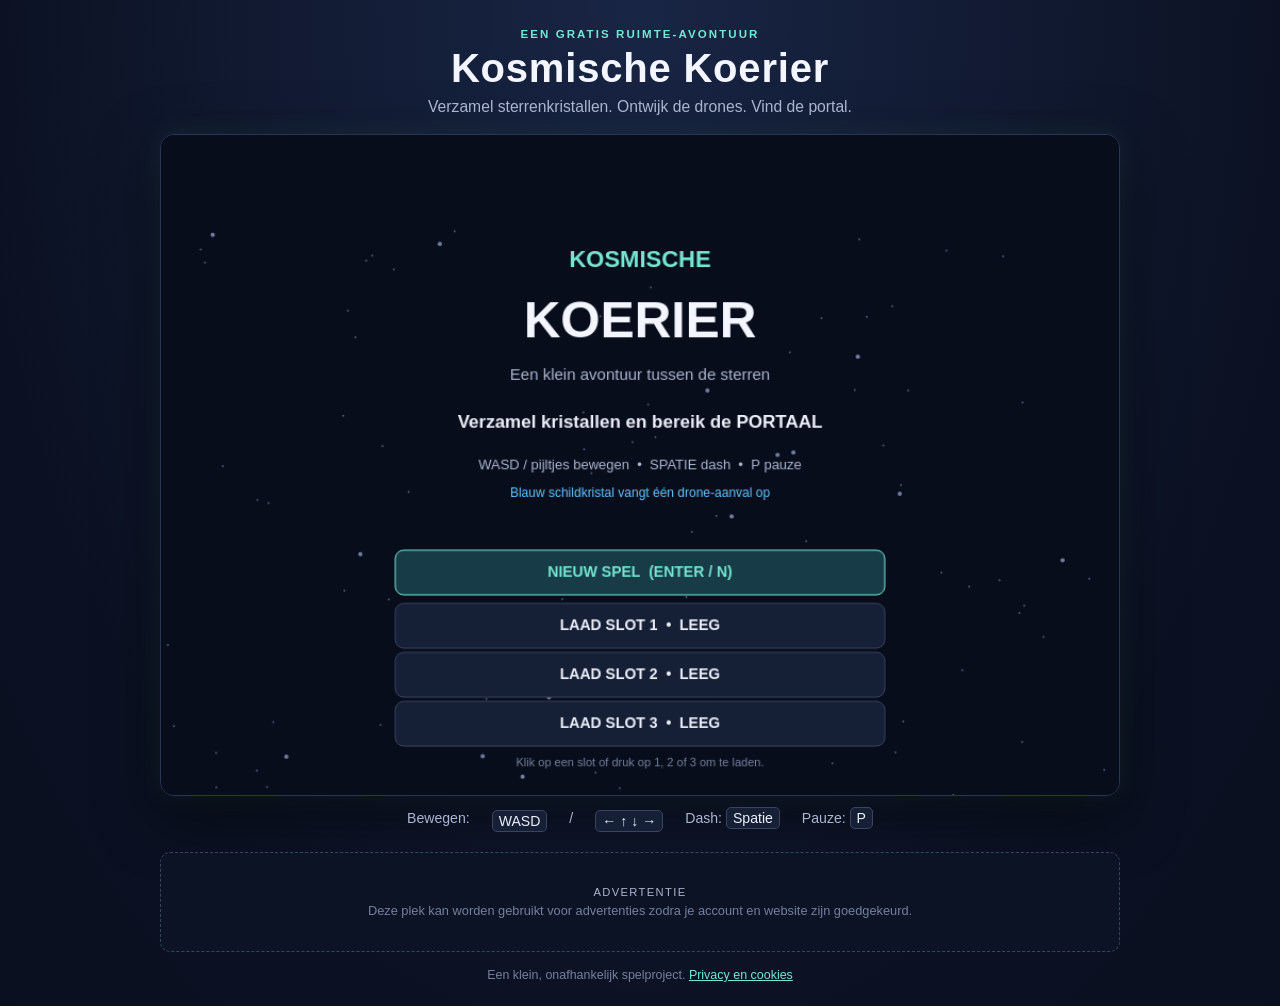
==== web/index.html @ 283fffa7 "oki" ====
<!doctype html>
<html lang="nl">
  <head>
    <meta charset="utf-8">
    <meta name="viewport" content="width=device-width, initial-scale=1, viewport-fit=cover">
    <meta
      name="description"
      content="Speel Kosmische Koerier, een gratis ruimte-avontuur in je browser."
    >
    <meta name="theme-color" content="#080d1b">
    <meta name="apple-mobile-web-app-capable" content="yes">
    <meta name="apple-mobile-web-app-title" content="KoKo">
    <meta name="apple-mobile-web-app-status-bar-style" content="black-translucent">
    <title>KoKo</title>
    <link rel="manifest" href="manifest.json">
    <link rel="icon" href="icons/icon.svg" type="image/svg+xml">
    <link rel="apple-touch-icon" href="icons/icon-192.png">
    <link rel="stylesheet" href="styles.css">
  </head>
  <body>
    <main class="site">
      <header class="site-header">
        <p class="eyebrow">EEN GRATIS RUIMTE-AVONTUUR</p>
        <h1>Kosmische Koerier</h1>
        <p class="tagline">Verzamel sterrenkristallen. Ontwijk de drones. Vind de portal.</p>
      </header>

      <section class="game-shell" aria-label="Kosmische Koerier browsergame">
        <canvas id="game" width="900" height="620" aria-label="Spelgebied">
          Je browser ondersteunt de canvas-weergave van dit spel niet.
        </canvas>
      </section>

      <nav class="touch-controls" aria-label="Aanraakbesturing">
        <div
          id="joystick"
          class="joystick"
          role="application"
          aria-label="Beweegjoystick: houd vast en sleep in de gewenste richting"
        >
          <div class="joystick-base">
            <div class="joystick-knob"></div>
          </div>
        </div>
        <div class="mobile-actions">
          <button type="button" class="dash-button" data-key="dash">DASH</button>
          <button type="button" id="pause-button" data-action="pause">PAUZE</button>
          <button type="button" id="save-button" data-action="save">OPSLAAN</button>
          <button type="button" id="next-level-button" hidden>ENTER: LEVEL 2</button>
        </div>
      </nav>

      <p class="controls">
        Bewegen: <kbd>WASD</kbd> / <kbd>← ↑ ↓ →</kbd>
        <span>Dash: <kbd>Spatie</kbd></span>
        <span>Pauze: <kbd>P</kbd></span>
      </p>

      <aside class="ad-slot" aria-label="Advertentie">
        <span class="ad-label">Advertentie</span>
        <p>Deze plek kan worden gebruikt voor advertenties zodra je account en website zijn goedgekeurd.</p>
      </aside>

      <footer class="site-footer">
        <p>Een klein, onafhankelijk spelproject. <a href="privacy.html">Privacy en cookies</a></p>
      </footer>
    </main>
    <script src="game.js"></script>
  </body>
</html>
---- web/styles.css ----
:root {
  color-scheme: dark;
  font-family: "Segoe UI", Arial, sans-serif;
  background: #080d1b;
  color: #f3f5ff;
  font-synthesis: none;
  text-rendering: optimizeLegibility;
}

* {
  box-sizing: border-box;
}

body {
  min-width: 320px;
  margin: 0;
  background:
    radial-gradient(ellipse at 50% 0, #182544 0, #0b1122 42rem, #080d1b 75rem);
}

.site {
  width: min(100% - 28px, 960px);
  margin: 0 auto;
  padding: 28px 0 24px;
}

.site-header {
  margin: 0 0 18px;
  text-align: center;
}

.eyebrow {
  margin: 0 0 6px;
  color: #75e6d1;
  font-size: 0.72rem;
  font-weight: 700;
  letter-spacing: 0.18em;
}

h1 {
  margin: 0;
  font-size: clamp(1.7rem, 5vw, 2.5rem);
  letter-spacing: 0.02em;
}

.tagline {
  margin: 7px 0 0;
  color: #aab5d0;
  font-size: 0.98rem;
}

.game-shell {
  overflow: hidden;
  border: 1px solid #293653;
  border-radius: 14px;
  background: #080d1b;
  box-shadow: 0 18px 60px #0008, 0 0 28px #75e6d11c;
}

canvas {
  display: block;
  width: 100%;
  height: auto;
  aspect-ratio: 900 / 620;
  touch-action: none;
}

.controls {
  display: flex;
  flex-wrap: wrap;
  justify-content: center;
  gap: 8px 22px;
  margin: 14px 0;
  color: #aab5d0;
  font-size: 0.88rem;
}

kbd {
  padding: 2px 6px;
  border: 1px solid #39445f;
  border-radius: 5px;
  background: #151f36;
  color: #edf0fa;
  font: inherit;
}

.touch-controls {
  display: none;
  align-items: center;
  justify-content: space-between;
  gap: 20px;
  padding: 14px 4px 4px;
  touch-action: none;
  user-select: none;
}

.joystick {
  display: grid;
  width: clamp(112px, 28vw, 136px);
  height: clamp(112px, 28vw, 136px);
  flex: 0 0 auto;
  place-items: center;
  touch-action: none;
}

.joystick-base {
  position: relative;
  width: 100%;
  height: 100%;
  border: 2px solid #526481;
  border-radius: 50%;
  background: radial-gradient(circle, #1a2c46 0, #111b31 68%, #0c1426 100%);
  box-shadow: inset 0 0 18px #75e6d11c, 0 5px 16px #0005;
  touch-action: none;
}

.touch-controls button {
  min-width: 68px;
  height: 48px;
  padding: 0 10px;
  border: 1px solid #526481;
  border-radius: 12px;
  background: #151f36;
  color: #e8f4ff;
  font-size: 0.82rem;
  font-weight: 700;
  touch-action: none;
}

.joystick-knob {
  position: absolute;
  top: 50%;
  left: 50%;
  width: 54px;
  height: 54px;
  border: 2px solid #a8fff0;
  border-radius: 50%;
  background: linear-gradient(145deg, #327c89, #1e4656);
  box-shadow: 0 3px 12px #0008;
  transform: translate(-50%, -50%);
  pointer-events: none;
}

.touch-controls button:active {
  border-color: #75e6d1;
  background: #1e4656;
}

.mobile-actions {
  display: flex;
  flex: 1 1 auto;
  flex-wrap: wrap;
  justify-content: flex-end;
  gap: 8px;
  max-width: 270px;
}

.mobile-actions .dash-button {
  min-width: 76px;
  color: #75e6d1;
}

.mobile-actions button:disabled {
  border-color: #30374b;
  background: #10182b;
  color: #68728b;
  opacity: 0.72;
}

.ad-slot {
  display: grid;
  min-height: 100px;
  place-content: center;
  margin: 20px auto 0;
  padding: 12px;
  border: 1px dashed #39445f;
  border-radius: 10px;
  background: #0c1325;
  color: #73809d;
  text-align: center;
  font-size: 0.8rem;
}

.ad-slot p {
  margin: 5px 0 0;
}

.ad-label {
  color: #aab5d0;
  font-size: 0.7rem;
  letter-spacing: 0.12em;
  text-transform: uppercase;
}

.site-footer {
  margin-top: 16px;
  color: #73809d;
  text-align: center;
  font-size: 0.78rem;
}

.site-footer p {
  margin: 0;
}

.site-footer a,
.policy a {
  color: #75e6d1;
}

.text-page {
  max-width: 760px;
}

.policy {
  padding: 22px;
  border: 1px solid #293653;
  border-radius: 12px;
  background: #0c1325;
  color: #c2cbe0;
  line-height: 1.65;
}

.policy h2 {
  margin: 24px 0 6px;
  color: #f3f5ff;
  font-size: 1.1rem;
}

.policy code {
  color: #75e6d1;
}

.policy-note {
  color: #aab5d0;
  font-size: 0.9rem;
}

@media (pointer: coarse), (max-width: 700px) {
  .touch-controls {
    display: flex;
  }

  .controls {
    display: none;
  }

  .site {
    width: min(100% - 18px, 960px);
    padding-top: 18px;
  }

  .tagline {
    font-size: 0.85rem;
  }
}

@media (orientation: landscape) and (max-width: 1200px) {
  .site {
    display: grid;
    width: 100%;
    height: 100vh;
    height: 100dvh;
    grid-template-columns: minmax(0, 1fr);
    grid-template-rows: minmax(0, 1fr);
    gap: 0;
    padding: 0;
  }

  .site-header,
  .controls,
  .ad-slot,
  .site-footer {
    display: none;
  }

  .game-shell {
    display: grid;
    min-width: 0;
    min-height: 0;
    height: 100%;
    place-items: center;
    border: 0;
    border-radius: 0;
    box-shadow: none;
  }

  canvas {
    width: auto;
    height: auto;
    aspect-ratio: auto;
    max-width: 100vw;
    max-height: 100dvh;
  }

  .touch-controls {
    position: fixed;
    z-index: 2;
    inset: 0;
    display: block;
    height: 100dvh;
    padding: 0;
    pointer-events: none;
  }

  .joystick {
    position: absolute;
    left: max(12px, env(safe-area-inset-left, 0px));
    bottom: max(12px, env(safe-area-inset-bottom, 0px));
    width: clamp(76px, 22vh, 112px);
    height: clamp(76px, 22vh, 112px);
    pointer-events: auto;
  }

  .mobile-actions {
    display: contents;
  }

  .touch-controls button {
    position: absolute;
    width: 68px;
    min-width: 0;
    height: 28px;
    padding: 0 5px;
    font-size: 0.68rem;
    pointer-events: auto;
  }

  .mobile-actions .dash-button {
    right: max(12px, env(safe-area-inset-right, 0px));
    bottom: max(12px, env(safe-area-inset-bottom, 0px));
    width: 76px;
    min-width: 76px;
    height: 44px;
  }

  #pause-button {
    top: var(--landscape-actions-top, 34px);
    right: calc(var(--landscape-actions-right, 12px) + 74px);
  }

  #save-button {
    top: var(--landscape-actions-top, 34px);
    right: var(--landscape-actions-right, 12px);
  }

  #next-level-button {
    top: var(--landscape-actions-top, 34px);
    right: var(--landscape-actions-right, 12px);
    width: 140px;
  }
}
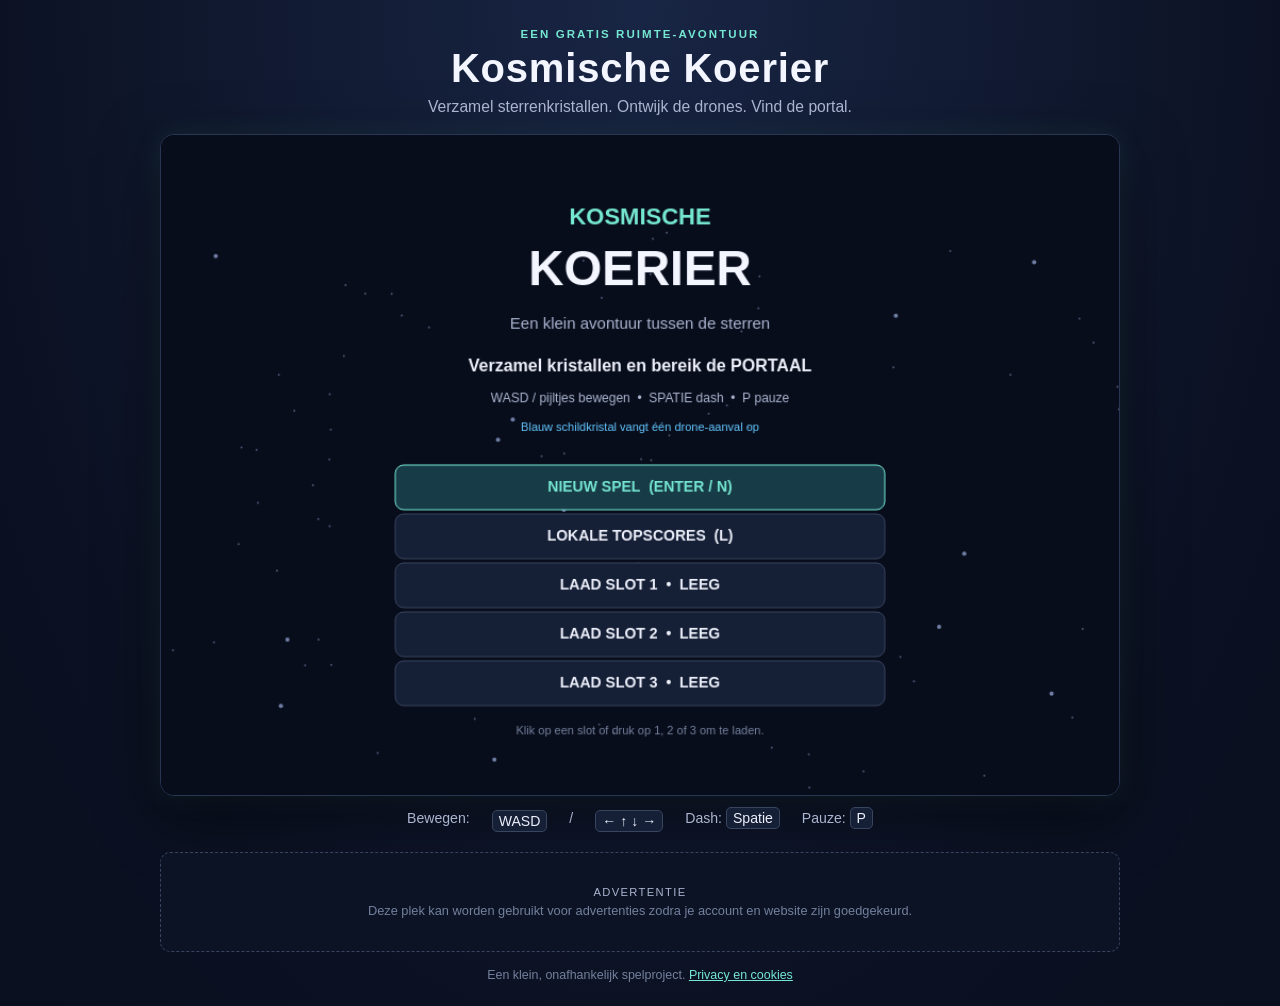
==== commit 6bfc0014: "test" ====
--- a/web/index.html
+++ b/web/index.html
@@ -18,6 +18,10 @@
     <link rel="stylesheet" href="styles.css">
   </head>
   <body>
+    <div class="install-prompt">
+      <button id="install-app-button" type="button" hidden>Installeer KoKo</button>
+      <p id="install-status" role="status" aria-live="polite" hidden></p>
+    </div>
     <main class="site">
       <header class="site-header">
         <p class="eyebrow">EEN GRATIS RUIMTE-AVONTUUR</p>
@@ -65,6 +69,7 @@
         <p>Een klein, onafhankelijk spelproject. <a href="privacy.html">Privacy en cookies</a></p>
       </footer>
     </main>
+    <script src="pwa-bootstrap.js"></script>
     <script src="game.js"></script>
   </body>
 </html>
--- a/web/styles.css
+++ b/web/styles.css
@@ -16,6 +16,50 @@
   margin: 0;
   background:
     radial-gradient(ellipse at 50% 0, #182544 0, #0b1122 42rem, #080d1b 75rem);
+}
+
+.install-prompt {
+  position: fixed;
+  z-index: 5;
+  top: max(8px, env(safe-area-inset-top, 0px));
+  right: max(8px, env(safe-area-inset-right, 0px));
+  display: grid;
+  justify-items: end;
+  gap: 6px;
+  pointer-events: none;
+}
+
+#install-app-button {
+  padding: 10px 14px;
+  border: 1px solid #75e6d1;
+  border-radius: 10px;
+  background: #173c48;
+  color: #e8f4ff;
+  font: inherit;
+  font-size: 0.85rem;
+  font-weight: 700;
+  pointer-events: auto;
+}
+
+#install-app-button:disabled {
+  opacity: 0.65;
+}
+
+#install-status {
+  max-width: min(320px, calc(100vw - 16px));
+  margin: 0;
+  padding: 8px 10px;
+  border: 1px solid #39445f;
+  border-radius: 8px;
+  background: #0c1325;
+  color: #c2cbe0;
+  font-size: 0.8rem;
+  pointer-events: auto;
+}
+
+#install-app-button[hidden],
+#install-status[hidden] {
+  display: none;
 }
 
 .site {
@@ -255,7 +299,14 @@
   }
 }
 
-@media (orientation: landscape) and (max-width: 1200px) {
+@media (orientation: landscape) and (any-pointer: coarse),
+  (orientation: landscape) and (max-width: 1200px) {
+  .install-prompt {
+    right: auto;
+    left: 50%;
+    transform: translateX(-50%);
+  }
+
   .site {
     display: grid;
     width: 100%;
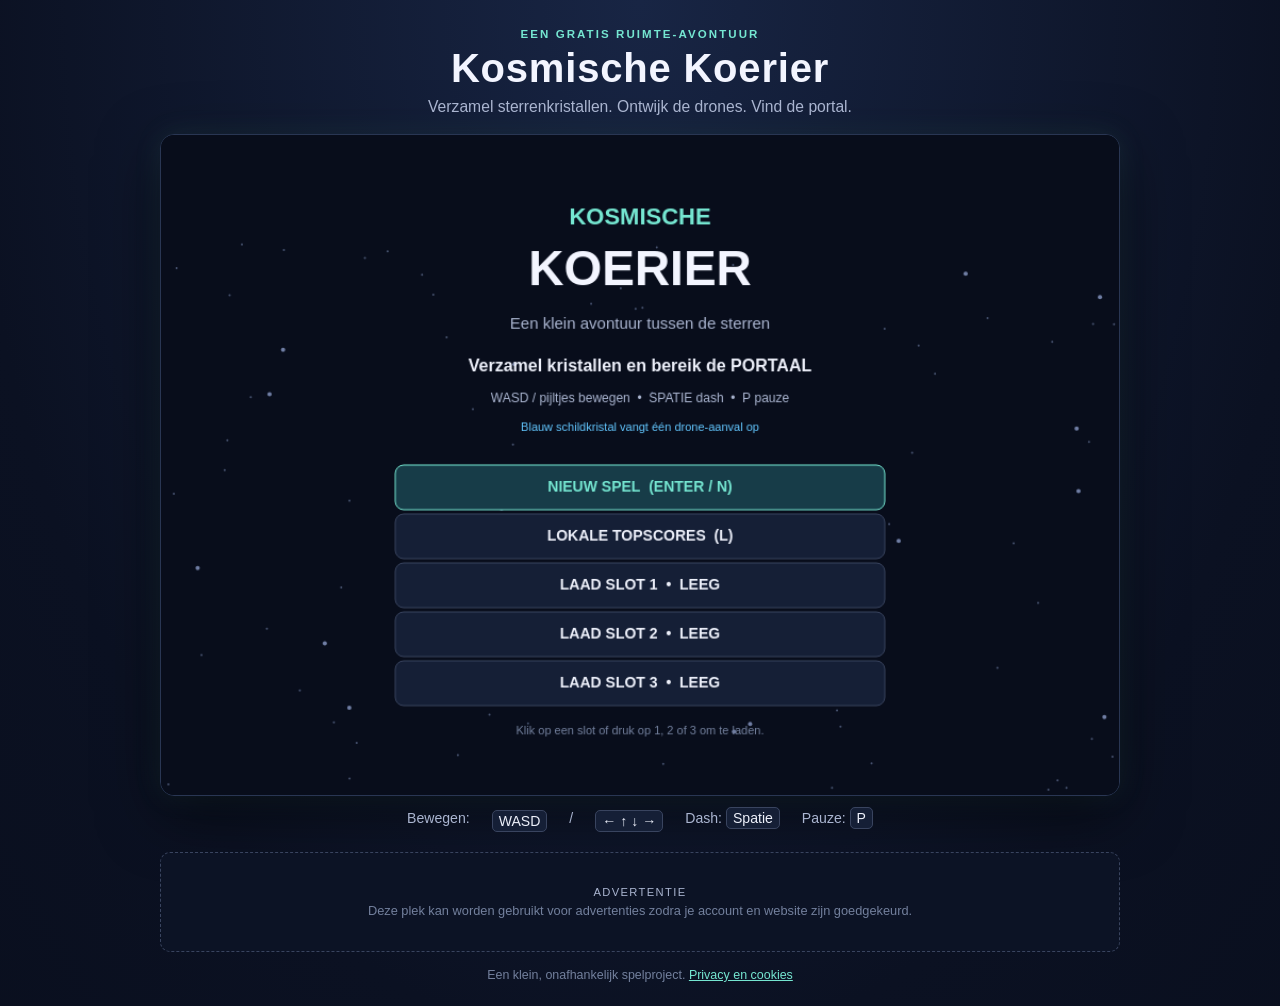
==== commit 59099407: "big" ====
--- a/web/index.html
+++ b/web/index.html
@@ -2,26 +2,21 @@
 <html lang="nl">
   <head>
     <meta charset="utf-8">
-    <meta name="viewport" content="width=device-width, initial-scale=1, viewport-fit=cover">
+    <meta name="viewport" content="width=device-width, initial-scale=1">
     <meta
       name="description"
       content="Speel Kosmische Koerier, een gratis ruimte-avontuur in je browser."
     >
     <meta name="theme-color" content="#080d1b">
     <meta name="apple-mobile-web-app-capable" content="yes">
-    <meta name="apple-mobile-web-app-title" content="KoKo">
-    <meta name="apple-mobile-web-app-status-bar-style" content="black-translucent">
-    <title>KoKo</title>
+    <meta name="apple-mobile-web-app-title" content="Koerier">
+    <title>Kosmische Koerier — ruimte-avontuur</title>
     <link rel="manifest" href="manifest.json">
     <link rel="icon" href="icons/icon.svg" type="image/svg+xml">
     <link rel="apple-touch-icon" href="icons/icon-192.png">
     <link rel="stylesheet" href="styles.css">
   </head>
   <body>
-    <div class="install-prompt">
-      <button id="install-app-button" type="button" hidden>Installeer KoKo</button>
-      <p id="install-status" role="status" aria-live="polite" hidden></p>
-    </div>
     <main class="site">
       <header class="site-header">
         <p class="eyebrow">EEN GRATIS RUIMTE-AVONTUUR</p>
@@ -69,7 +64,6 @@
         <p>Een klein, onafhankelijk spelproject. <a href="privacy.html">Privacy en cookies</a></p>
       </footer>
     </main>
-    <script src="pwa-bootstrap.js"></script>
     <script src="game.js"></script>
   </body>
 </html>
--- a/web/styles.css
+++ b/web/styles.css
@@ -16,50 +16,6 @@
   margin: 0;
   background:
     radial-gradient(ellipse at 50% 0, #182544 0, #0b1122 42rem, #080d1b 75rem);
-}
-
-.install-prompt {
-  position: fixed;
-  z-index: 5;
-  top: max(8px, env(safe-area-inset-top, 0px));
-  right: max(8px, env(safe-area-inset-right, 0px));
-  display: grid;
-  justify-items: end;
-  gap: 6px;
-  pointer-events: none;
-}
-
-#install-app-button {
-  padding: 10px 14px;
-  border: 1px solid #75e6d1;
-  border-radius: 10px;
-  background: #173c48;
-  color: #e8f4ff;
-  font: inherit;
-  font-size: 0.85rem;
-  font-weight: 700;
-  pointer-events: auto;
-}
-
-#install-app-button:disabled {
-  opacity: 0.65;
-}
-
-#install-status {
-  max-width: min(320px, calc(100vw - 16px));
-  margin: 0;
-  padding: 8px 10px;
-  border: 1px solid #39445f;
-  border-radius: 8px;
-  background: #0c1325;
-  color: #c2cbe0;
-  font-size: 0.8rem;
-  pointer-events: auto;
-}
-
-#install-app-button[hidden],
-#install-status[hidden] {
-  display: none;
 }
 
 .site {
@@ -301,12 +257,6 @@
 
 @media (orientation: landscape) and (any-pointer: coarse),
   (orientation: landscape) and (max-width: 1200px) {
-  .install-prompt {
-    right: auto;
-    left: 50%;
-    transform: translateX(-50%);
-  }
-
   .site {
     display: grid;
     width: 100%;
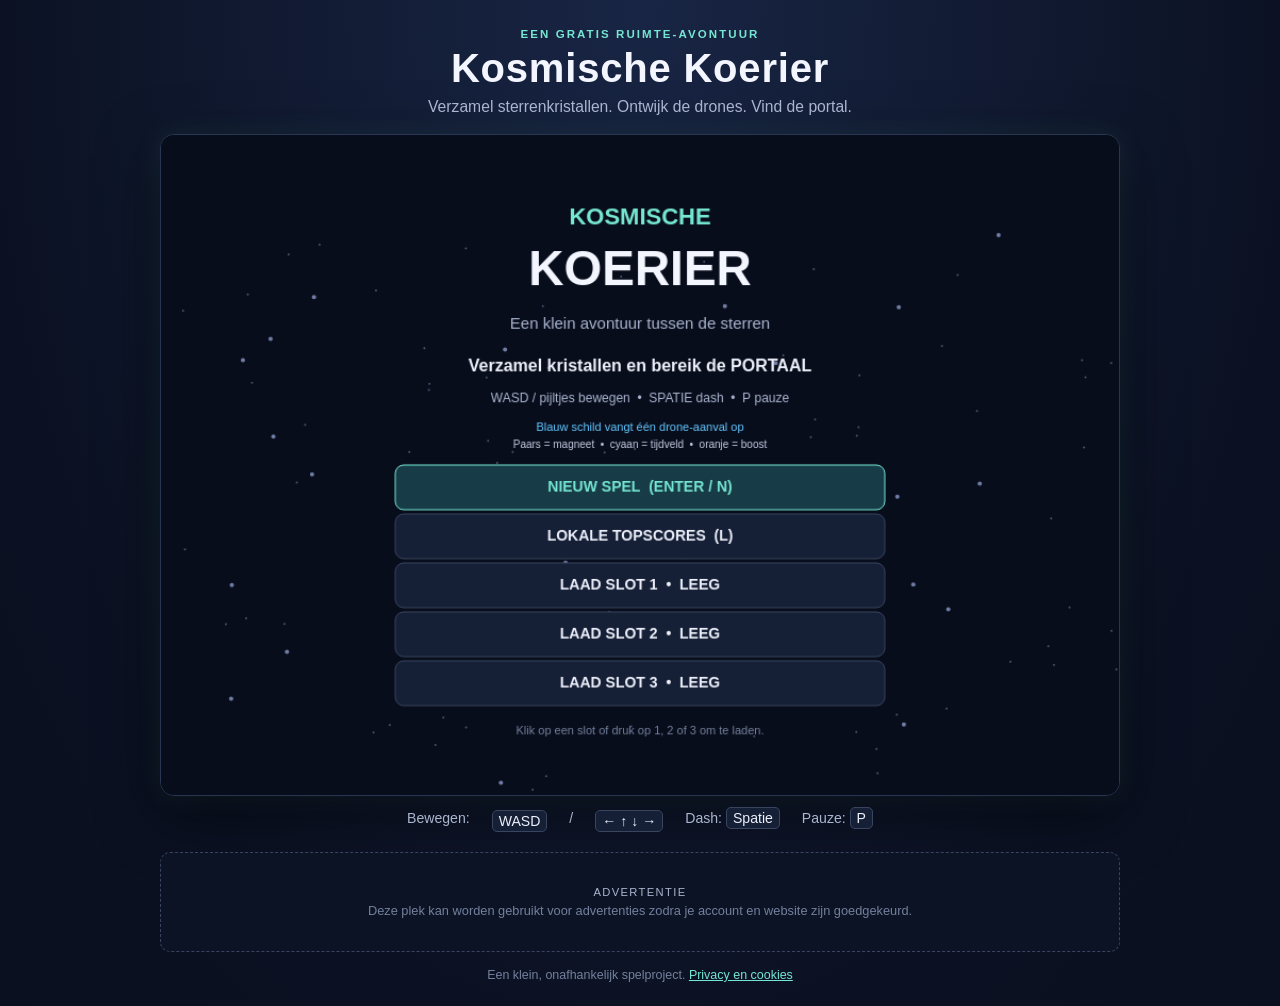
==== commit e89b620f: "ja" ====
--- a/web/index.html
+++ b/web/index.html
@@ -2,7 +2,7 @@
 <html lang="nl">
   <head>
     <meta charset="utf-8">
-    <meta name="viewport" content="width=device-width, initial-scale=1">
+    <meta name="viewport" content="width=device-width, initial-scale=1, viewport-fit=cover">
     <meta
       name="description"
       content="Speel Kosmische Koerier, een gratis ruimte-avontuur in je browser."
--- a/web/styles.css
+++ b/web/styles.css
@@ -311,6 +311,21 @@
     width: clamp(76px, 22vh, 112px);
     height: clamp(76px, 22vh, 112px);
     pointer-events: auto;
+    opacity: 0.78;
+  }
+
+  .joystick-base {
+    border-color: #526481b8;
+    background: radial-gradient(
+      circle,
+      #1a2c46b3 0,
+      #111b31a6 68%,
+      #0c142680 100%
+    );
+  }
+
+  .joystick-knob {
+    background: linear-gradient(145deg, #327c89d9, #1e4656d9);
   }
 
   .mobile-actions {
@@ -319,25 +334,28 @@
 
   .touch-controls button {
     position: absolute;
-    width: 68px;
+    width: 58px;
     min-width: 0;
-    height: 28px;
-    padding: 0 5px;
-    font-size: 0.68rem;
+    height: 24px;
+    padding: 0 3px;
+    font-size: 0.6rem;
     pointer-events: auto;
   }
 
   .mobile-actions .dash-button {
     right: max(12px, env(safe-area-inset-right, 0px));
     bottom: max(12px, env(safe-area-inset-bottom, 0px));
-    width: 76px;
-    min-width: 76px;
-    height: 44px;
+    width: 64px;
+    min-width: 64px;
+    height: 38px;
+    border-color: #526481b8;
+    background: #151f36b8;
+    opacity: 0.78;
   }
 
   #pause-button {
     top: var(--landscape-actions-top, 34px);
-    right: calc(var(--landscape-actions-right, 12px) + 74px);
+    right: calc(var(--landscape-actions-right, 12px) + 64px);
   }
 
   #save-button {
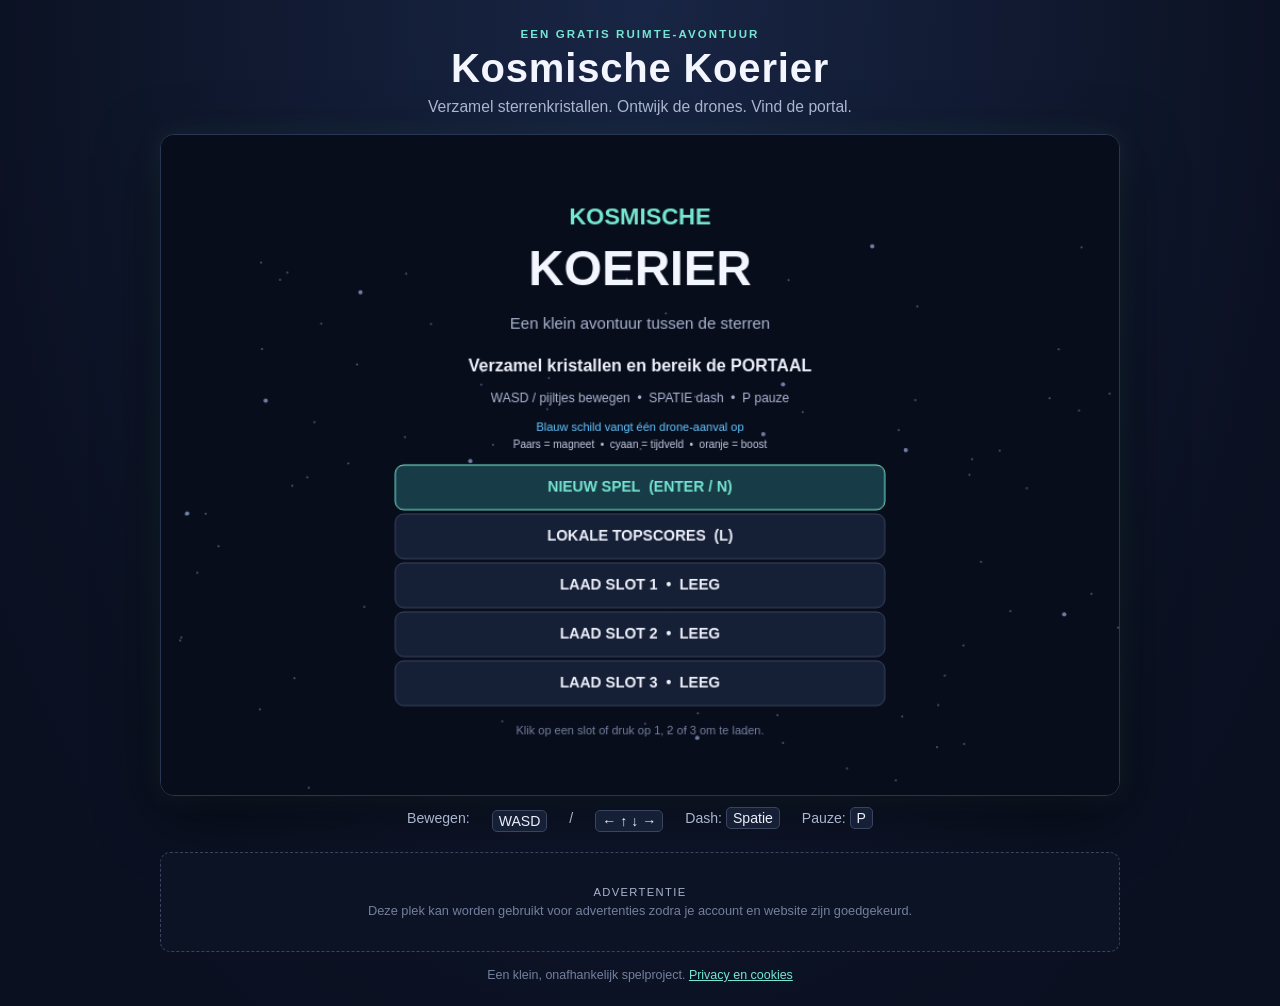
==== commit 96f2a0f5: "ok" ====
--- a/web/index.html
+++ b/web/index.html
@@ -64,6 +64,9 @@
         <p>Een klein, onafhankelijk spelproject. <a href="privacy.html">Privacy en cookies</a></p>
       </footer>
     </main>
+    <div class="orientation-notice" role="status">
+      <p>Deze app werkt alleen in liggende stand.<br>Draai je telefoon om verder te spelen.</p>
+    </div>
     <script src="game.js"></script>
   </body>
 </html>
--- a/web/styles.css
+++ b/web/styles.css
@@ -16,6 +16,10 @@
   margin: 0;
   background:
     radial-gradient(ellipse at 50% 0, #182544 0, #0b1122 42rem, #080d1b 75rem);
+}
+
+.orientation-notice {
+  display: none;
 }
 
 .site {
@@ -369,3 +373,30 @@
     width: 140px;
   }
 }
+
+@media (orientation: portrait) and (max-width: 1200px) {
+  html.installed-app,
+  html.installed-app body {
+    width: 100%;
+    height: 100%;
+    height: 100dvh;
+    overflow: hidden;
+  }
+
+  html.installed-app .site {
+    display: none;
+  }
+
+  html.installed-app .orientation-notice {
+    position: fixed;
+    z-index: 10;
+    inset: 0;
+    display: grid;
+    place-items: center;
+    padding: 24px;
+    background: #080d1b;
+    color: #f3f5ff;
+    text-align: center;
+    font-size: 1.1rem;
+  }
+}
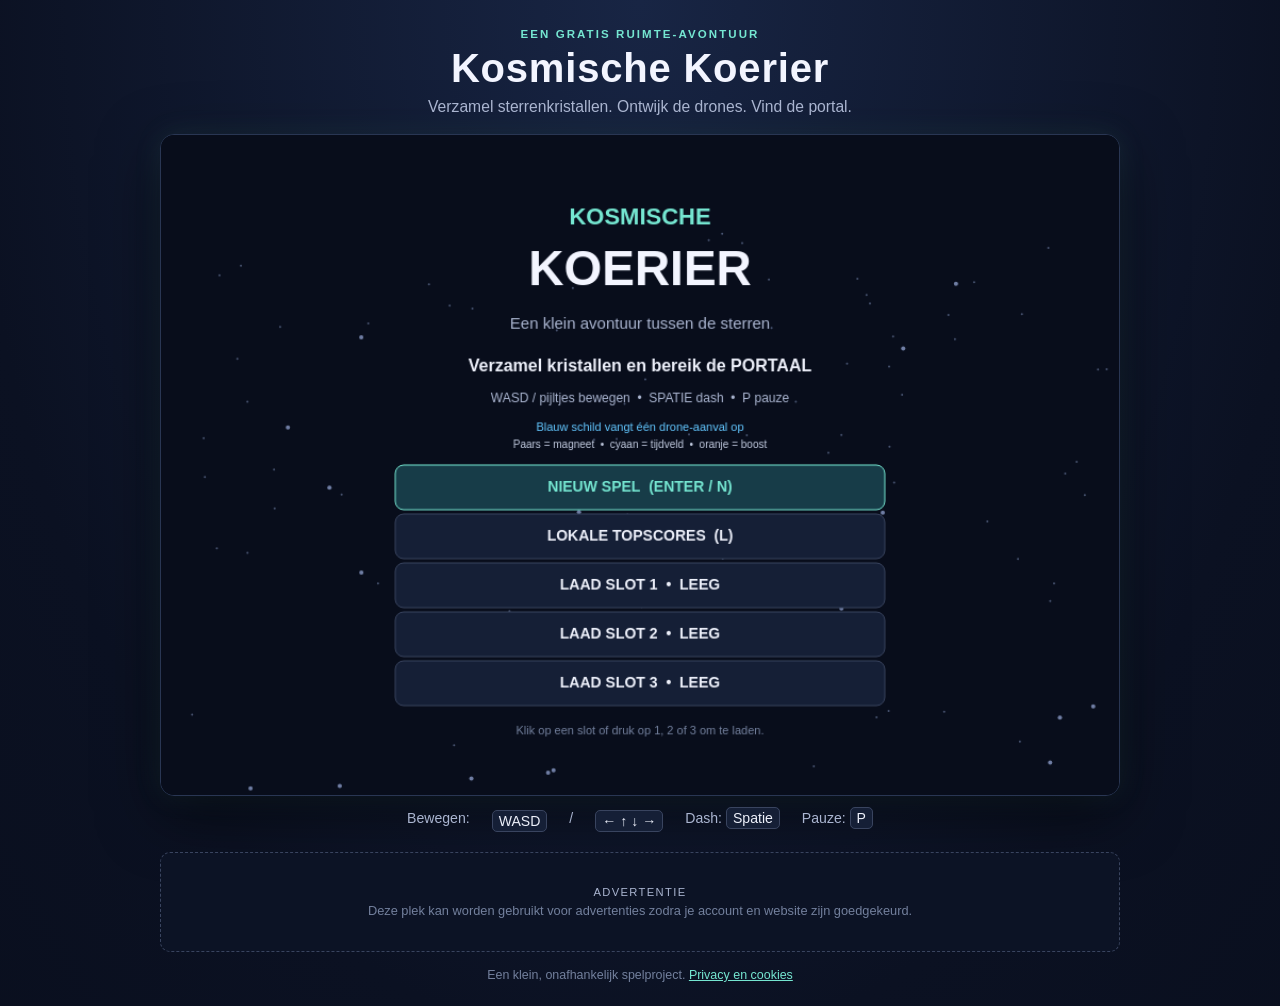
==== commit 7ff00710: "ok" ====
--- a/web/index.html
+++ b/web/index.html
@@ -45,6 +45,16 @@
           <button type="button" class="dash-button" data-key="dash">DASH</button>
           <button type="button" id="pause-button" data-action="pause">PAUZE</button>
           <button type="button" id="save-button" data-action="save">OPSLAAN</button>
+          <button
+            type="button"
+            id="fullscreen-button"
+            aria-label="Volledig scherm inschakelen"
+            title="Volledig scherm inschakelen"
+          >
+            <svg viewBox="0 0 24 24" aria-hidden="true">
+              <path d="M4 9V4h5M20 9V4h-5M4 15v5h5m11-5v5h-5"></path>
+            </svg>
+          </button>
           <button type="button" id="next-level-button" hidden>ENTER: LEVEL 2</button>
         </div>
       </nav>
@@ -64,6 +74,7 @@
         <p>Een klein, onafhankelijk spelproject. <a href="privacy.html">Privacy en cookies</a></p>
       </footer>
     </main>
+    <p id="fullscreen-status" class="fullscreen-status" role="status" aria-live="polite" hidden></p>
     <div class="orientation-notice" role="status">
       <p>Deze app werkt alleen in liggende stand.<br>Draai je telefoon om verder te spelen.</p>
     </div>
--- a/web/styles.css
+++ b/web/styles.css
@@ -150,6 +150,45 @@
   background: #1e4656;
 }
 
+#fullscreen-button {
+  display: grid;
+  min-width: 44px;
+  place-items: center;
+  padding: 0;
+}
+
+#fullscreen-button svg {
+  width: 18px;
+  height: 18px;
+  fill: none;
+  stroke: currentColor;
+  stroke-width: 2;
+  stroke-linecap: round;
+  stroke-linejoin: round;
+}
+
+.fullscreen-status {
+  position: fixed;
+  z-index: 4;
+  top: max(8px, env(safe-area-inset-top, 0px));
+  left: 50%;
+  max-width: calc(100vw - 24px);
+  margin: 0;
+  padding: 8px 12px;
+  transform: translateX(-50%);
+  border: 1px solid #526481;
+  border-radius: 8px;
+  background: #0c1325e8;
+  color: #f3f5ff;
+  font-size: 0.8rem;
+  text-align: center;
+  pointer-events: none;
+}
+
+.fullscreen-status[hidden] {
+  display: none;
+}
+
 .mobile-actions {
   display: flex;
   flex: 1 1 auto;
@@ -367,6 +406,19 @@
     right: var(--landscape-actions-right, 12px);
   }
 
+  #fullscreen-button {
+    top: var(--landscape-actions-top, 34px);
+    right: calc(var(--landscape-actions-right, 12px) + 128px);
+    width: 32px;
+    min-width: 32px;
+    height: 24px;
+  }
+
+  #fullscreen-button svg {
+    width: 15px;
+    height: 15px;
+  }
+
   #next-level-button {
     top: var(--landscape-actions-top, 34px);
     right: var(--landscape-actions-right, 12px);
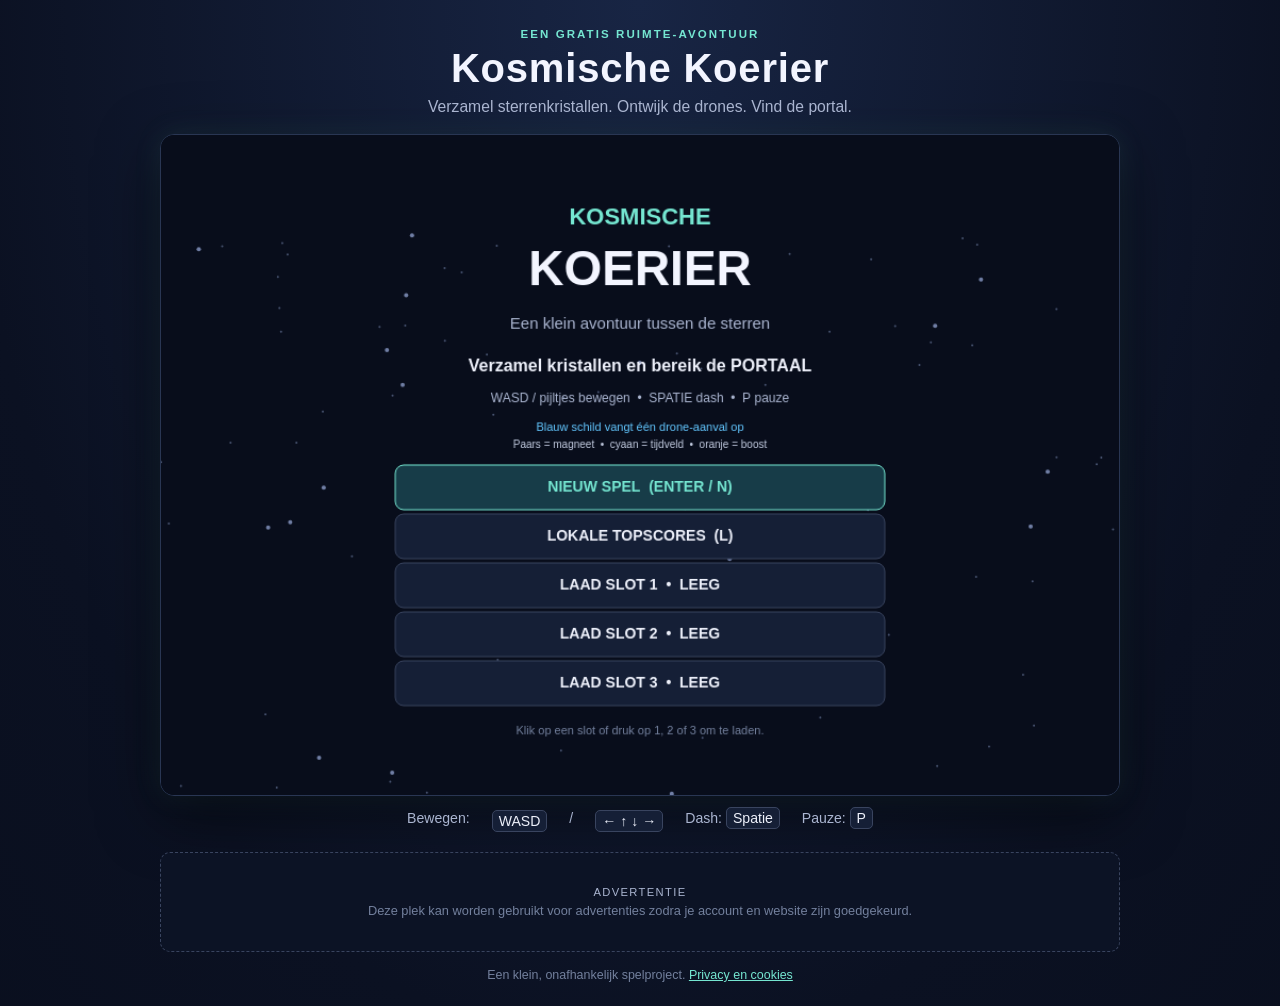
==== commit b35a7f59: "terug" ====
--- a/web/index.html
+++ b/web/index.html
@@ -45,16 +45,6 @@
           <button type="button" class="dash-button" data-key="dash">DASH</button>
           <button type="button" id="pause-button" data-action="pause">PAUZE</button>
           <button type="button" id="save-button" data-action="save">OPSLAAN</button>
-          <button
-            type="button"
-            id="fullscreen-button"
-            aria-label="Volledig scherm inschakelen"
-            title="Volledig scherm inschakelen"
-          >
-            <svg viewBox="0 0 24 24" aria-hidden="true">
-              <path d="M4 9V4h5M20 9V4h-5M4 15v5h5m11-5v5h-5"></path>
-            </svg>
-          </button>
           <button type="button" id="next-level-button" hidden>ENTER: LEVEL 2</button>
         </div>
       </nav>
@@ -74,7 +64,6 @@
         <p>Een klein, onafhankelijk spelproject. <a href="privacy.html">Privacy en cookies</a></p>
       </footer>
     </main>
-    <p id="fullscreen-status" class="fullscreen-status" role="status" aria-live="polite" hidden></p>
     <div class="orientation-notice" role="status">
       <p>Deze app werkt alleen in liggende stand.<br>Draai je telefoon om verder te spelen.</p>
     </div>
--- a/web/styles.css
+++ b/web/styles.css
@@ -150,45 +150,6 @@
   background: #1e4656;
 }
 
-#fullscreen-button {
-  display: grid;
-  min-width: 44px;
-  place-items: center;
-  padding: 0;
-}
-
-#fullscreen-button svg {
-  width: 18px;
-  height: 18px;
-  fill: none;
-  stroke: currentColor;
-  stroke-width: 2;
-  stroke-linecap: round;
-  stroke-linejoin: round;
-}
-
-.fullscreen-status {
-  position: fixed;
-  z-index: 4;
-  top: max(8px, env(safe-area-inset-top, 0px));
-  left: 50%;
-  max-width: calc(100vw - 24px);
-  margin: 0;
-  padding: 8px 12px;
-  transform: translateX(-50%);
-  border: 1px solid #526481;
-  border-radius: 8px;
-  background: #0c1325e8;
-  color: #f3f5ff;
-  font-size: 0.8rem;
-  text-align: center;
-  pointer-events: none;
-}
-
-.fullscreen-status[hidden] {
-  display: none;
-}
-
 .mobile-actions {
   display: flex;
   flex: 1 1 auto;
@@ -406,19 +367,6 @@
     right: var(--landscape-actions-right, 12px);
   }
 
-  #fullscreen-button {
-    top: var(--landscape-actions-top, 34px);
-    right: calc(var(--landscape-actions-right, 12px) + 128px);
-    width: 32px;
-    min-width: 32px;
-    height: 24px;
-  }
-
-  #fullscreen-button svg {
-    width: 15px;
-    height: 15px;
-  }
-
   #next-level-button {
     top: var(--landscape-actions-top, 34px);
     right: var(--landscape-actions-right, 12px);
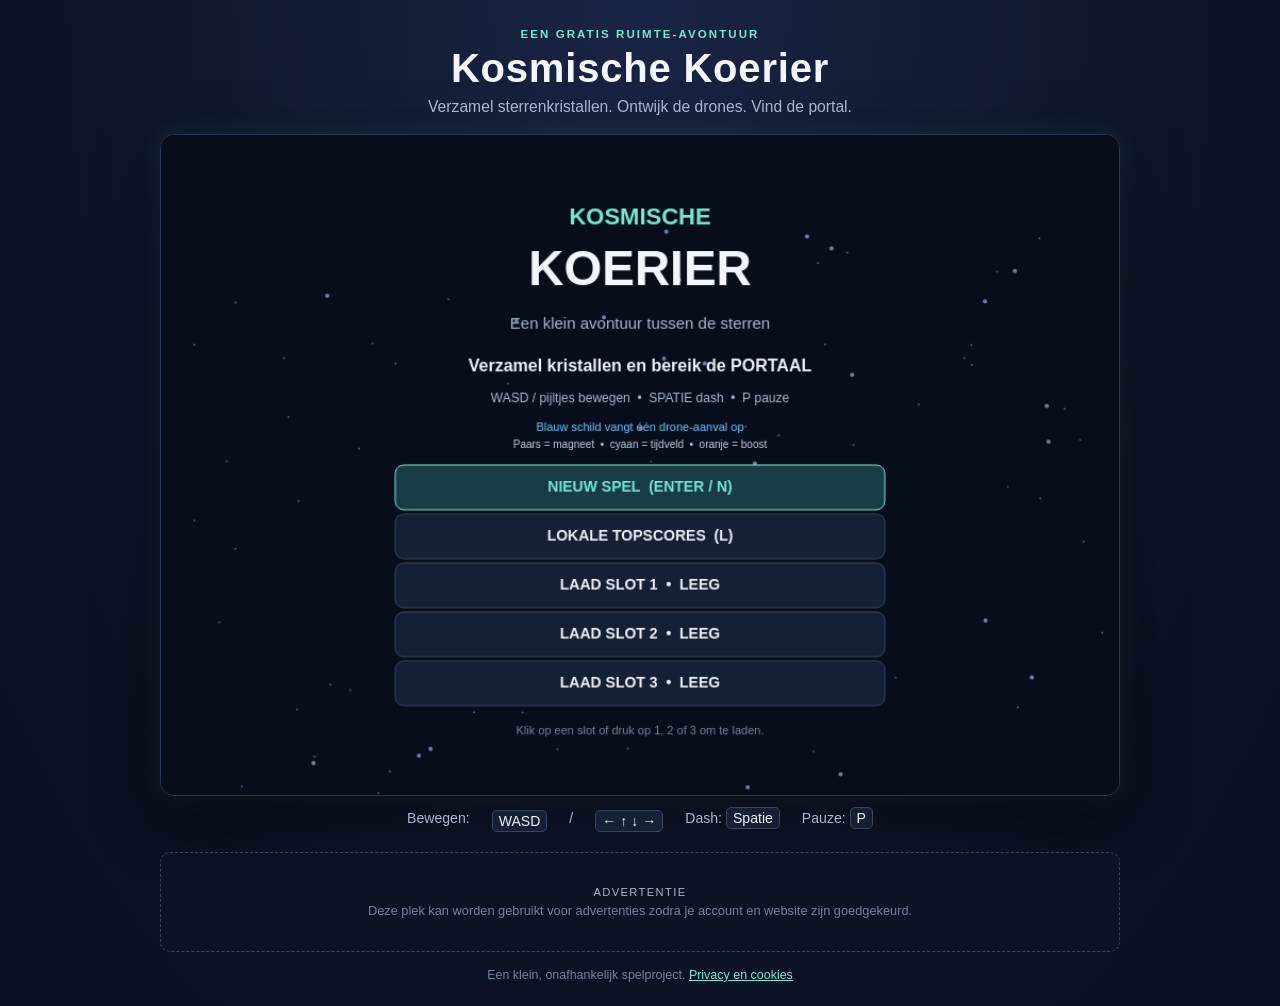
==== commit 637e8623: "laatste goed" ====
--- a/web/index.html
+++ b/web/index.html
@@ -64,9 +64,6 @@
         <p>Een klein, onafhankelijk spelproject. <a href="privacy.html">Privacy en cookies</a></p>
       </footer>
     </main>
-    <div class="orientation-notice" role="status">
-      <p>Deze app werkt alleen in liggende stand.<br>Draai je telefoon om verder te spelen.</p>
-    </div>
     <script src="game.js"></script>
   </body>
 </html>
--- a/web/styles.css
+++ b/web/styles.css
@@ -16,10 +16,6 @@
   margin: 0;
   background:
     radial-gradient(ellipse at 50% 0, #182544 0, #0b1122 42rem, #080d1b 75rem);
-}
-
-.orientation-notice {
-  display: none;
 }
 
 .site {
@@ -373,30 +369,3 @@
     width: 140px;
   }
 }
-
-@media (orientation: portrait) and (max-width: 1200px) {
-  html.installed-app,
-  html.installed-app body {
-    width: 100%;
-    height: 100%;
-    height: 100dvh;
-    overflow: hidden;
-  }
-
-  html.installed-app .site {
-    display: none;
-  }
-
-  html.installed-app .orientation-notice {
-    position: fixed;
-    z-index: 10;
-    inset: 0;
-    display: grid;
-    place-items: center;
-    padding: 24px;
-    background: #080d1b;
-    color: #f3f5ff;
-    text-align: center;
-    font-size: 1.1rem;
-  }
-}
